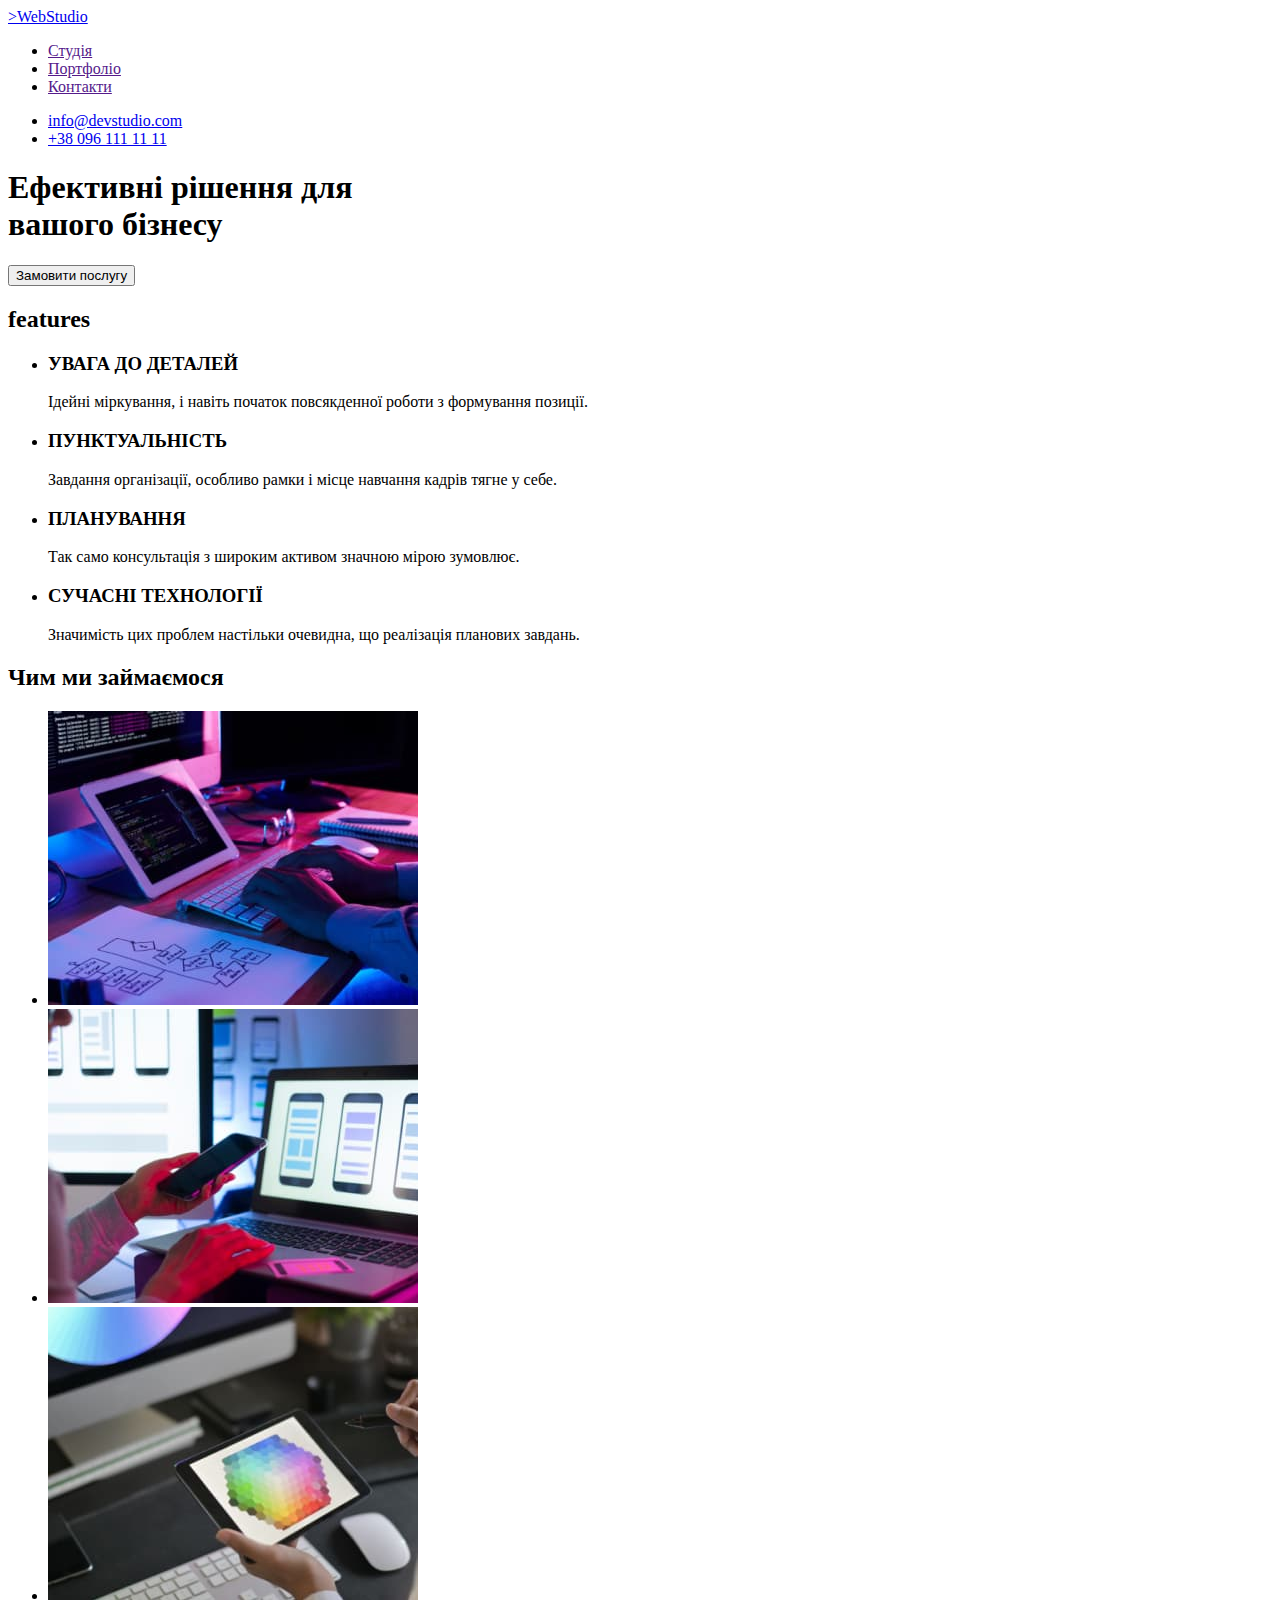
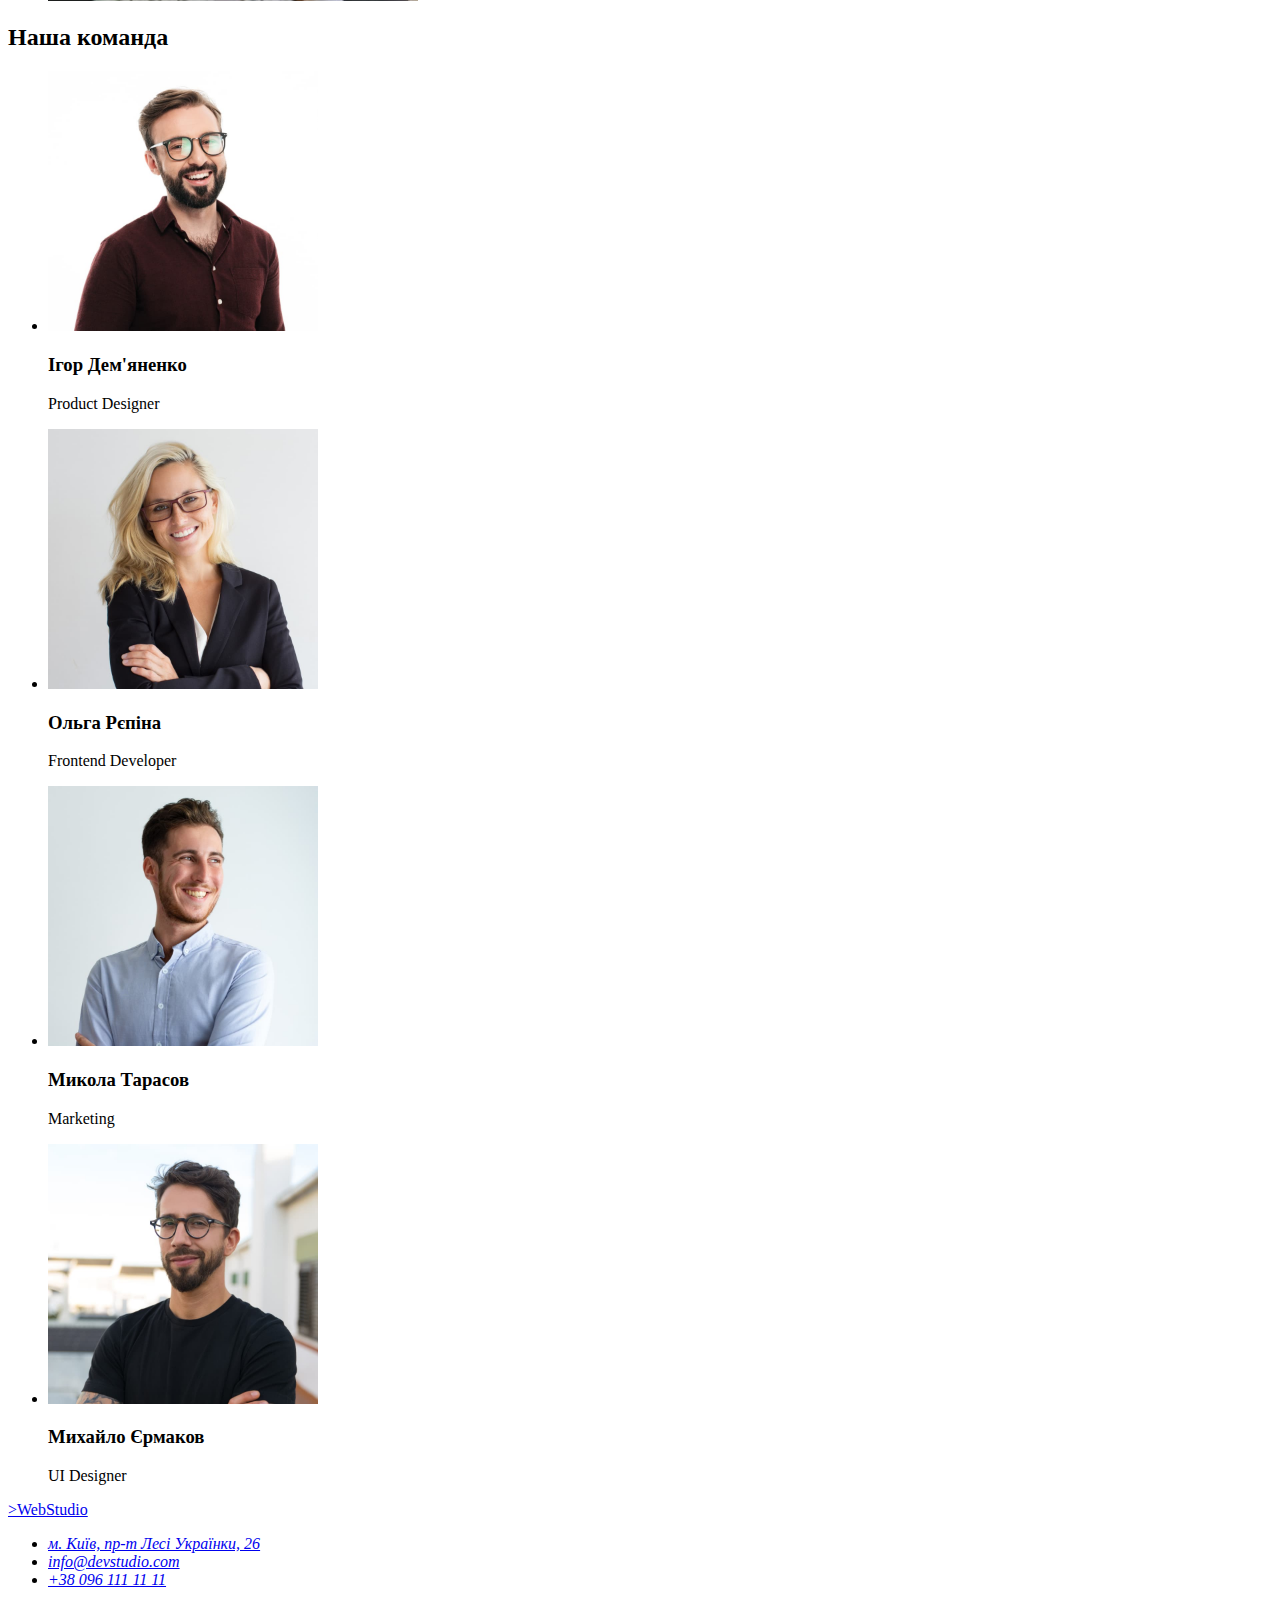
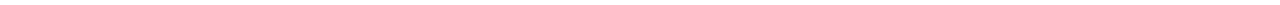
==== index.html @ 4a1e2f2d "Initial commit" ====
<!DOCTYPE html>
<html lang="uk">
	<head>
		<meta charset="UTF-8" />
		<meta http-equiv="X-UA-Compatible" content="IE=edge" />
		<meta name="viewport" content="width=device-width, initial-scale=1.0" />
		<title>WebStudio</title>
	</head>
	<body>
		<!--Шапка-->
		<header>
			<nav>
                <a href="./index.html"><span>>WebStudio</span></a>
				<ul>
					<li><a href="">Студія</a></li>
					<li><a href="">Портфоліо</a></li>
					<li><a href="">Контакти</a></li>
				</ul>
			</nav>
			<ul>
				<li><a href="mailto:info@devstudio.com">info@devstudio.com</a></li>
				<li><a href="tel:+380961111111">+38 096 111 11 11</a></li>
			</ul>
		</header>
		<!--Основний контент-->
		<main>
			<section>
				<h1>
					Ефективні рішення для
					<br />
					вашого бізнесу
				</h1>
				<button type="button">Замовити послугу</button>
			</section>
			<!--Особливасті-->
			<section>
				<h2>features</h2>
				<ul>
					<li>
						<h3>УВАГА ДО ДЕТАЛЕЙ</h3>
						<p>Ідейні міркування, i навіть початок повсякденної роботи з формування позиції.</p>
					</li>
					<li>
						<h3>ПУНКТУАЛЬНІСТЬ</h3>
						<p>Завдання організації, особливо рамки і місце навчання кадрів тягне у себе.</p>
					</li>
					<li>
						<h3>ПЛАНУВАННЯ</h3>
						<p>Так само консультація з широким активом значною мірою зумовлює.</p>
					</li>
					<li>
						<h3>СУЧАСНІ ТЕХНОЛОГІЇ</h3>
						<p>Значимість цих проблем настільки очевидна, що реалізація планових завдань.</p>
					</li>
				</ul>
			</section>
			<!--Робочий процес-->
			<section>
				<h2>Чим ми займаємося</h2>
				<ul>
					<li>
						<img src="./images/img.jpg" alt="людина працює на комп'ютері" width="370" />
					</li>
					<li>
						<img src="./images/img-1.jpg" alt="людина працює на ноутбуці, тримаючи у руці смартфон" width="370" />
					</li>
					<li>
						<img src="./images/img-2.jpg" alt="людина працює на планшеті" width="370" />
					</li>
				</ul>
			</section>
			<!--Наша команда-->
			<section>
				<h2>Наша команда</h2>
				<ul>
					<li>
						<img src="./images/team/img.jpg" alt="Чоловік у коричневій сородці" width="270" />
						<h3>Ігор Дем'яненко</h3>
						<p>Product Designer</p>
					</li>
					<li>
						<img src="./images/team/img-1.jpg" alt="Блондинка у чорному піджаку" width="270" />
						<h3>Ольга Рєпіна</h3>
						<p>Frontend Developer</p>
					</li>
					<li>
						<img src="./images/team/img-2.jpg" alt="Чоловік у світлій сорочці" width="270" />
						<h3>Микола Тарасов</h3>
						<p>Marketing</p>
					</li>
					<li>
						<img src="./images/team/img-3.jpg" alt="Чоловік у чорній футболці" width="270" />
						<h3>Михайло Єрмаков</h3>
						<p>UI Designer</p>
					</li>
				</ul>
			</section>
		</main>
		<!--Підвал-->
		<footer>
			<a href="./index.html"><span>>WebStudio</span></a>
			<address>
				<ul>
					<li><a href="https://goo.gl/maps/535pKmFVqk2q9P2UA">м. Київ, пр-т Лесі Українки, 26</a></li>
					<li><a href="mailto:info@devstudio.com">info@devstudio.com</a></li>
					<li><a href="tel:+380961111111">+38 096 111 11 11</a></li>
				</ul>
			</address>
		</footer>
	</body>
</html>
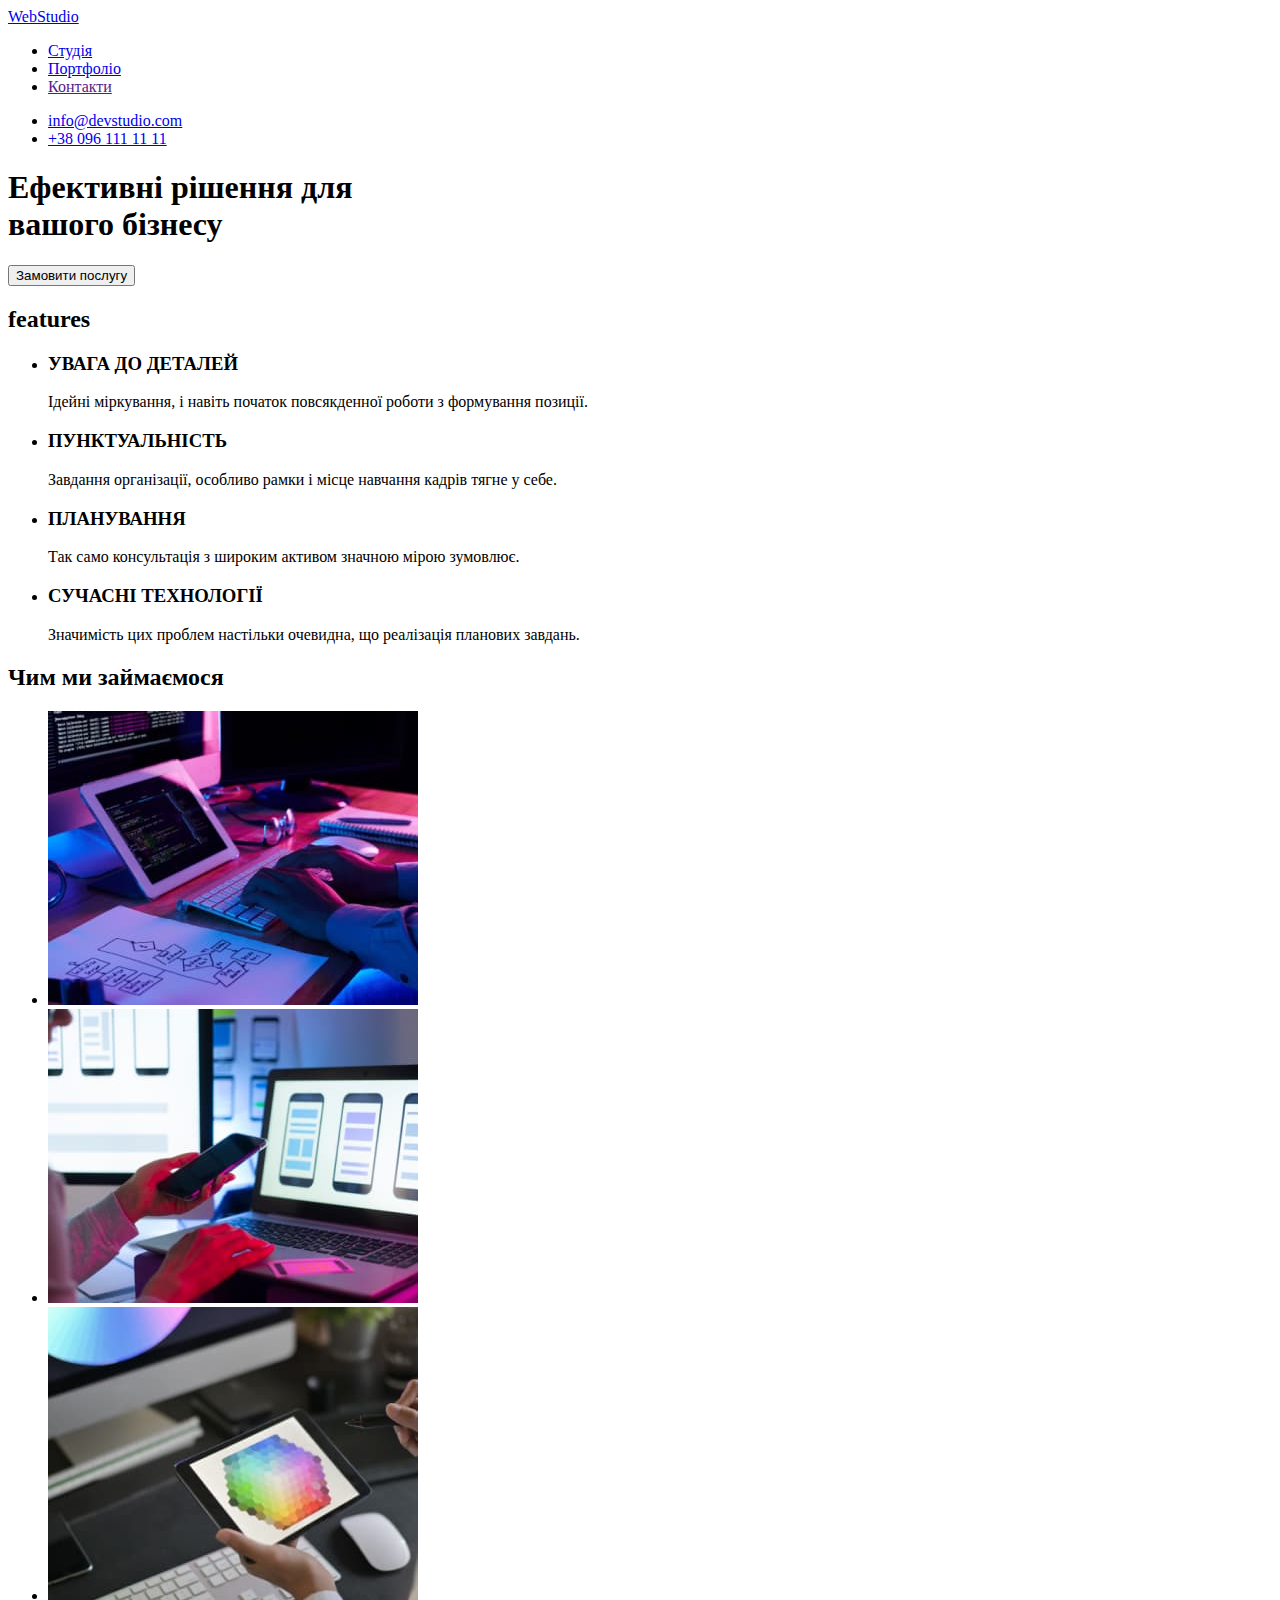
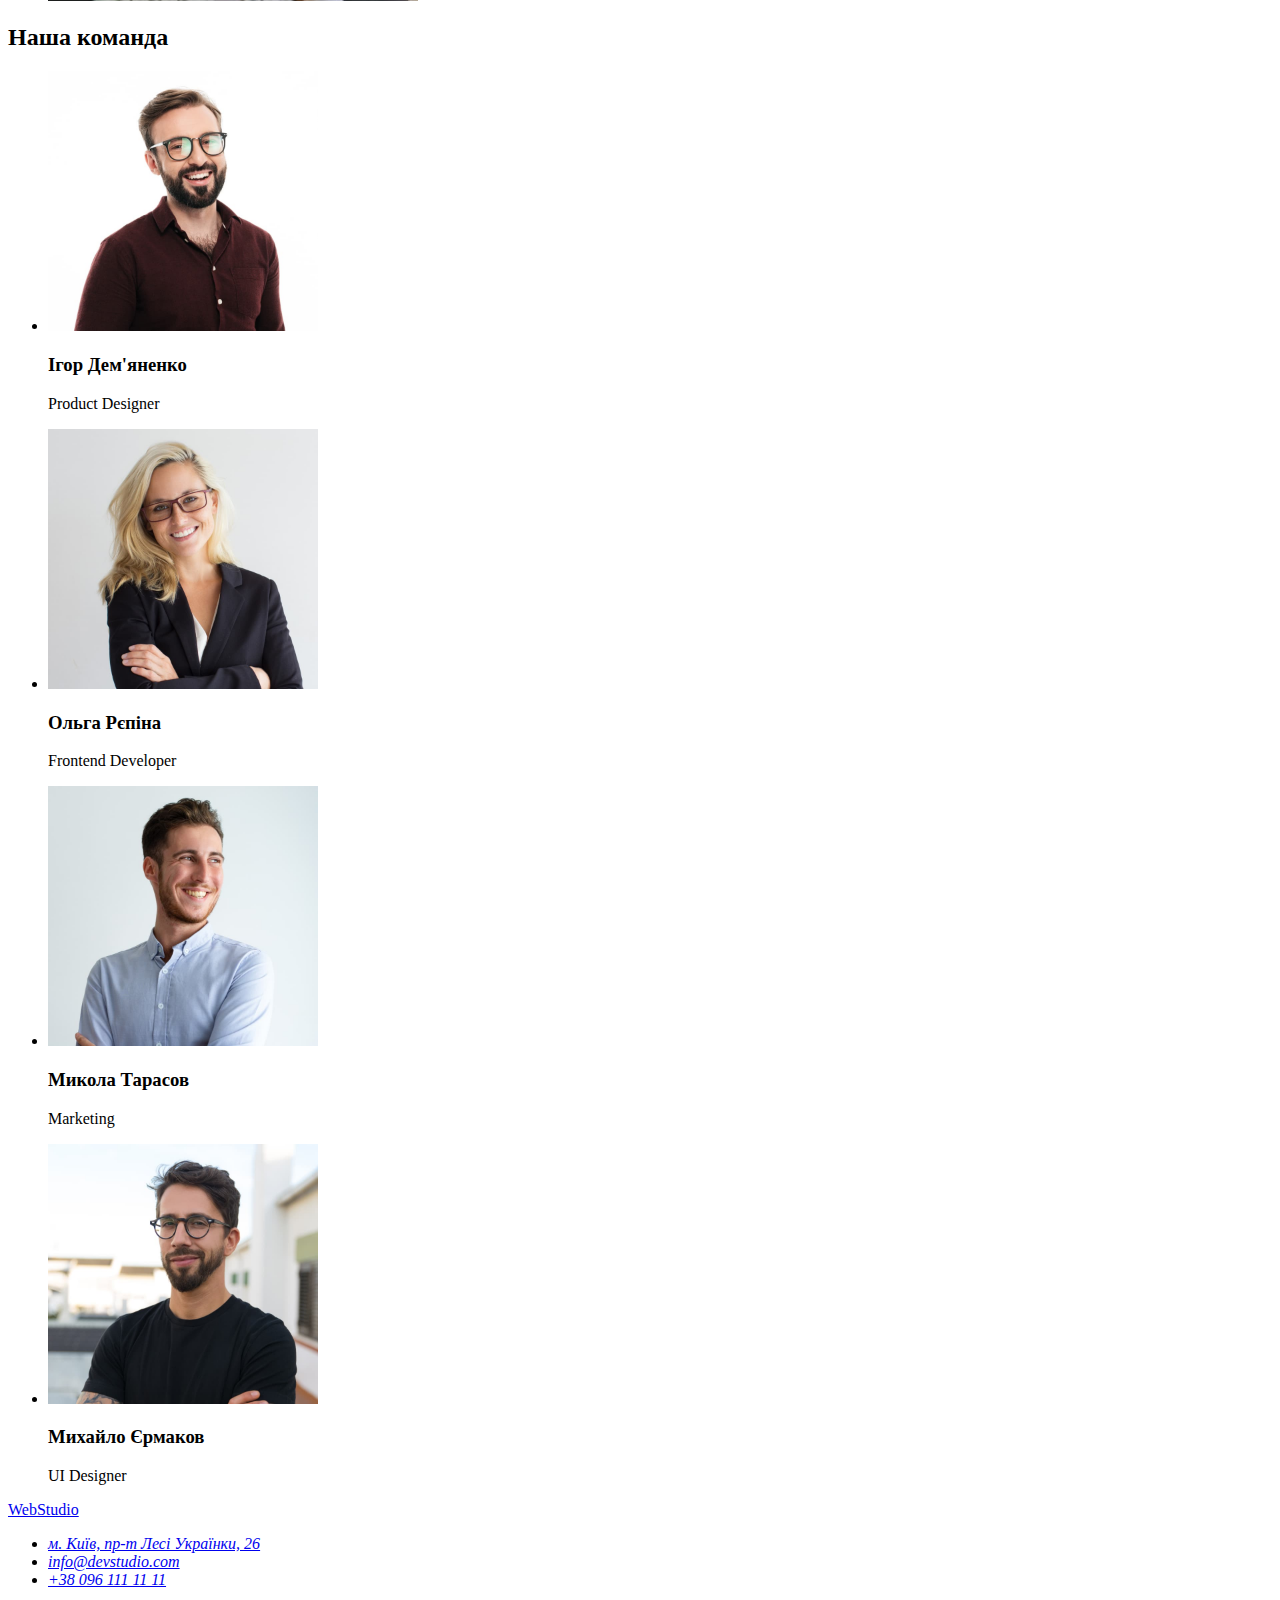
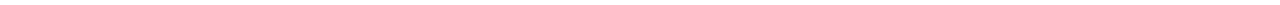
==== commit 33c80299: "дз" ====
--- a/index.html
+++ b/index.html
@@ -5,19 +5,26 @@
 		<meta http-equiv="X-UA-Compatible" content="IE=edge" />
 		<meta name="viewport" content="width=device-width, initial-scale=1.0" />
 		<title>WebStudio</title>
+		<link rel="stylesheet" href="styles/styles.css">
 	</head>
-	<body>
+	<body class="page">
 		<!--Шапка-->
-		<header>
-			<nav>
-                <a href="./index.html"><span>>WebStudio</span></a>
-				<ul>
-					<li><a href="">Студія</a></li>
-					<li><a href="">Портфоліо</a></li>
-					<li><a href="">Контакти</a></li>
+		<header class="header">
+			<nav class="main-nav">
+                <a class="logo" href="./index.html"><span>WebStudio</span></a>
+				<ul class="list">
+					<li class="list-item">
+						<a class="link" href="./index.html">Студія</a>
+					</li>
+					<li class="list-item">
+						<a class="link" href="./portfolio.html">Портфоліо</a>
+					</li>
+					<li class="list-item">
+						<a class="link" href="">Контакти</a>
+					</li>
 				</ul>
 			</nav>
-			<ul>
+			<ul class="">
 				<li><a href="mailto:info@devstudio.com">info@devstudio.com</a></li>
 				<li><a href="tel:+380961111111">+38 096 111 11 11</a></li>
 			</ul>
@@ -98,7 +105,7 @@
 		</main>
 		<!--Підвал-->
 		<footer>
-			<a href="./index.html"><span>>WebStudio</span></a>
+			<a href="./index.html"><span>WebStudio</span></a>
 			<address>
 				<ul>
 					<li><a href="https://goo.gl/maps/535pKmFVqk2q9P2UA">м. Київ, пр-т Лесі Українки, 26</a></li>
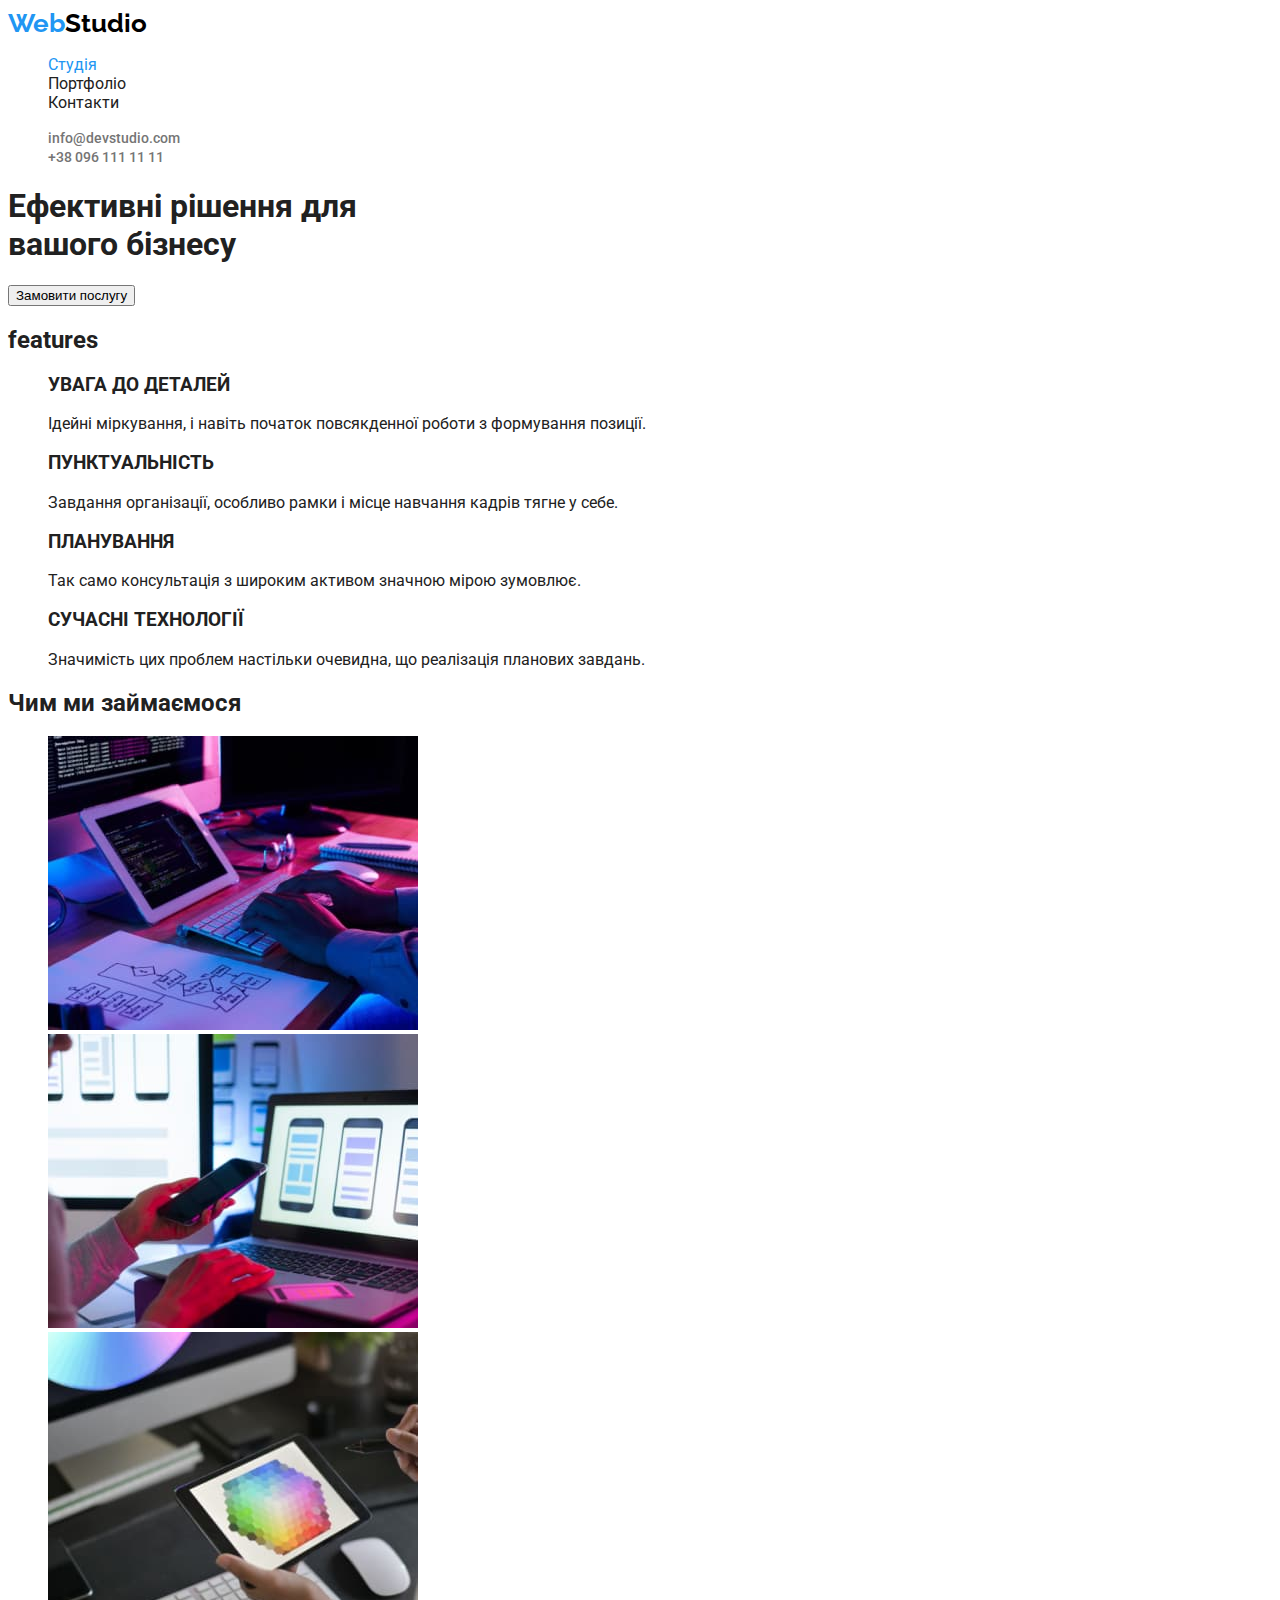
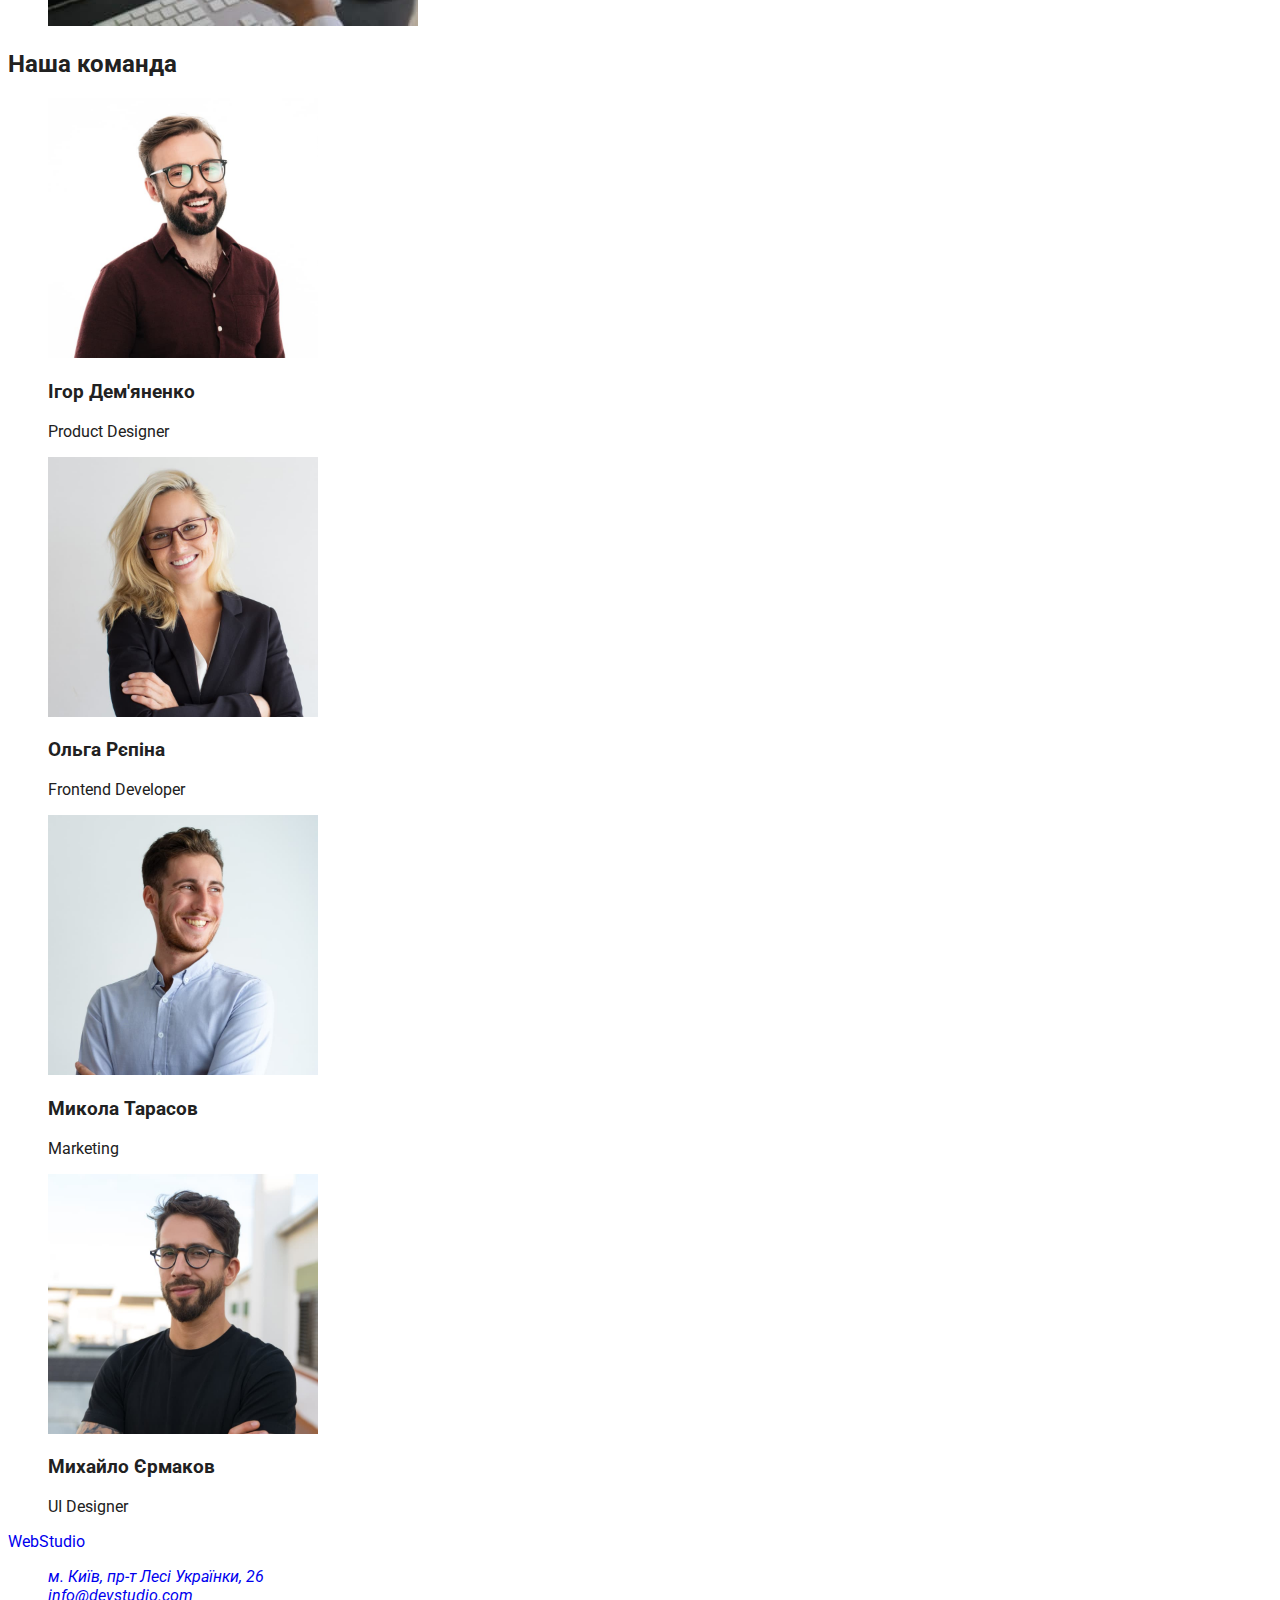
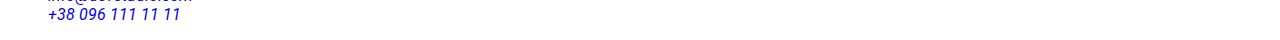
==== commit 43be16cc: "виправлення дз2" ====
--- a/index.html
+++ b/index.html
@@ -5,28 +5,36 @@
 		<meta http-equiv="X-UA-Compatible" content="IE=edge" />
 		<meta name="viewport" content="width=device-width, initial-scale=1.0" />
 		<title>WebStudio</title>
+		<link rel="preconnect" href="https://fonts.googleapis.com">
+		<link rel="preconnect" href="https://fonts.gstatic.com" crossorigin>
+		<link href="https://fonts.googleapis.com/css2?family=Raleway:wght@700&family=Roboto:wght@400;500;700;900&display=swap"
+			  rel="stylesheet">
 		<link rel="stylesheet" href="styles/styles.css">
 	</head>
 	<body class="page">
 		<!--Шапка-->
 		<header class="header">
 			<nav class="main-nav">
-                <a class="logo" href="./index.html"><span>WebStudio</span></a>
+                <a class="nav-links links" href="./index.html">Web<span class="nav-logo">Studio</span></a>
 				<ul class="list">
 					<li class="list-item">
-						<a class="link" href="./index.html">Студія</a>
+						<a class="item-link links" href="./index.html"><span class="span">Студія</span></a>
 					</li>
 					<li class="list-item">
-						<a class="link" href="./portfolio.html">Портфоліо</a>
+						<a class="item-link links" href="./portfolio.html">Портфоліо</a>
 					</li>
 					<li class="list-item">
-						<a class="link" href="">Контакти</a>
+						<a class="item-link links" href="">Контакти</a>
 					</li>
 				</ul>
 			</nav>
-			<ul class="">
-				<li><a href="mailto:info@devstudio.com">info@devstudio.com</a></li>
-				<li><a href="tel:+380961111111">+38 096 111 11 11</a></li>
+			<ul class="list">
+				<li class="list-item">
+					<a class="contacts links" href="mailto:info@devstudio.com">info@devstudio.com</a>
+				</li>
+				<li class="list-item">
+					<a class="contacts links" href="tel:+380961111111">+38 096 111 11 11</a>
+				</li>
 			</ul>
 		</header>
 		<!--Основний контент-->
@@ -42,7 +50,7 @@
 			<!--Особливасті-->
 			<section>
 				<h2>features</h2>
-				<ul>
+				<ul class="list">
 					<li>
 						<h3>УВАГА ДО ДЕТАЛЕЙ</h3>
 						<p>Ідейні міркування, i навіть початок повсякденної роботи з формування позиції.</p>
@@ -64,7 +72,7 @@
 			<!--Робочий процес-->
 			<section>
 				<h2>Чим ми займаємося</h2>
-				<ul>
+				<ul class="list">
 					<li>
 						<img src="./images/img.jpg" alt="людина працює на комп'ютері" width="370" />
 					</li>
@@ -79,7 +87,7 @@
 			<!--Наша команда-->
 			<section>
 				<h2>Наша команда</h2>
-				<ul>
+				<ul class="list">
 					<li>
 						<img src="./images/team/img.jpg" alt="Чоловік у коричневій сородці" width="270" />
 						<h3>Ігор Дем'яненко</h3>
@@ -105,14 +113,14 @@
 		</main>
 		<!--Підвал-->
 		<footer>
-			<a href="./index.html"><span>WebStudio</span></a>
+			<a class="links" href="./index.html"><span>WebStudio</span></a>
 			<address>
-				<ul>
-					<li><a href="https://goo.gl/maps/535pKmFVqk2q9P2UA">м. Київ, пр-т Лесі Українки, 26</a></li>
-					<li><a href="mailto:info@devstudio.com">info@devstudio.com</a></li>
-					<li><a href="tel:+380961111111">+38 096 111 11 11</a></li>
+				<ul class="list">
+					<li><a class="links" href="https://goo.gl/maps/535pKmFVqk2q9P2UA">м. Київ, пр-т Лесі Українки, 26</a></li>
+					<li><a class="links" href="mailto:info@devstudio.com">info@devstudio.com</a></li>
+					<li><a class="links" href="tel:+380961111111">+38 096 111 11 11</a></li>
 				</ul>
 			</address>
 		</footer>
 	</body>
-</html>
+</html>--- a/styles/styles.css
+++ b/styles/styles.css
@@ -0,0 +1,72 @@
+/* font-family: 'Raleway',
+sans-serif;
+font-family: 'Roboto',
+sans-serif; */
+
+
+/* Колір основного текста #212121 */
+/* Вторинний корір текста #757575 */
+/* Колір текста #FFFFFF */
+/* Колір логотипа синій #2196F3 */
+
+/* Основний колір фона #FFFFFF */
+/* Колір фона 2 темно-сірий 2F303A */
+/* Колір фона 3 сірий #F5F4FA*/
+
+:root {
+    --primary-text-color:#212121;
+    --logo-text-color:#2196F3;
+
+
+    --primary-backg-color: #FFFFFF;
+}
+
+body {
+font-family: 'Roboto',
+sans-serif;
+color: var(--primary-text-color);
+background-color: var(--primary-backg-color);
+}
+.list {
+ list-style: none;
+}
+.links {
+ text-decoration: none;
+}
+/* Шапка */
+.nav-links {
+ color: var(--logo-text-color);
+}
+.nav-logo {
+ color: #000000;
+}
+.nav-links,
+.nav-logo {
+    font-family: 'Raleway';
+    font-style: normal;
+    font-weight: 700;
+    font-size: 26px;
+    line-height: 1.19;
+}
+.span {
+    color: var(--logo-text-color);
+}
+
+.item-link {
+    color: var(--primary-text-color);
+}
+.item-link:hover,
+.item-link:focus {
+    color: var(--logo-text-color);
+}
+.contacts {
+ color: #757575;
+    font-style: normal;
+    font-weight: 500;
+    font-size: 14px;
+    line-height: 1.14;
+}
+.contacts:hover,
+.contacts:focus {
+    color: var(--logo-text-color);
+}
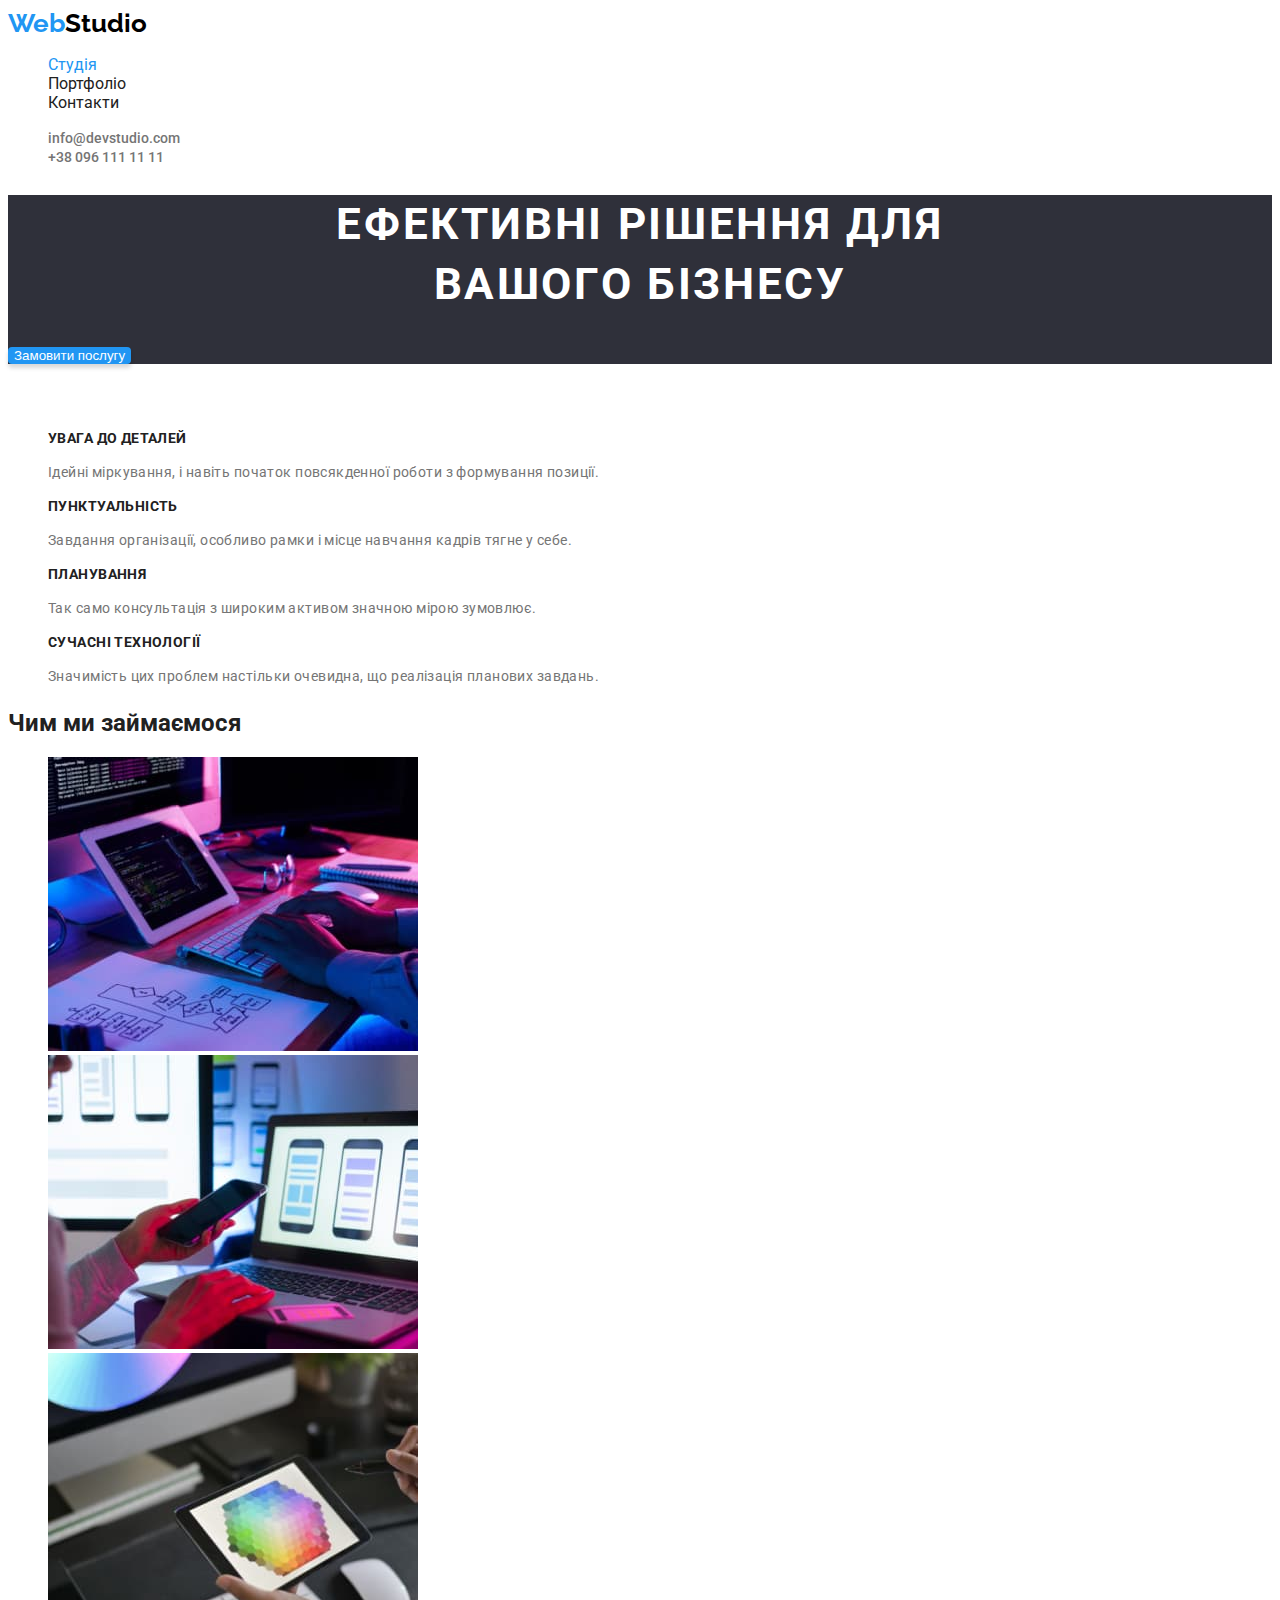
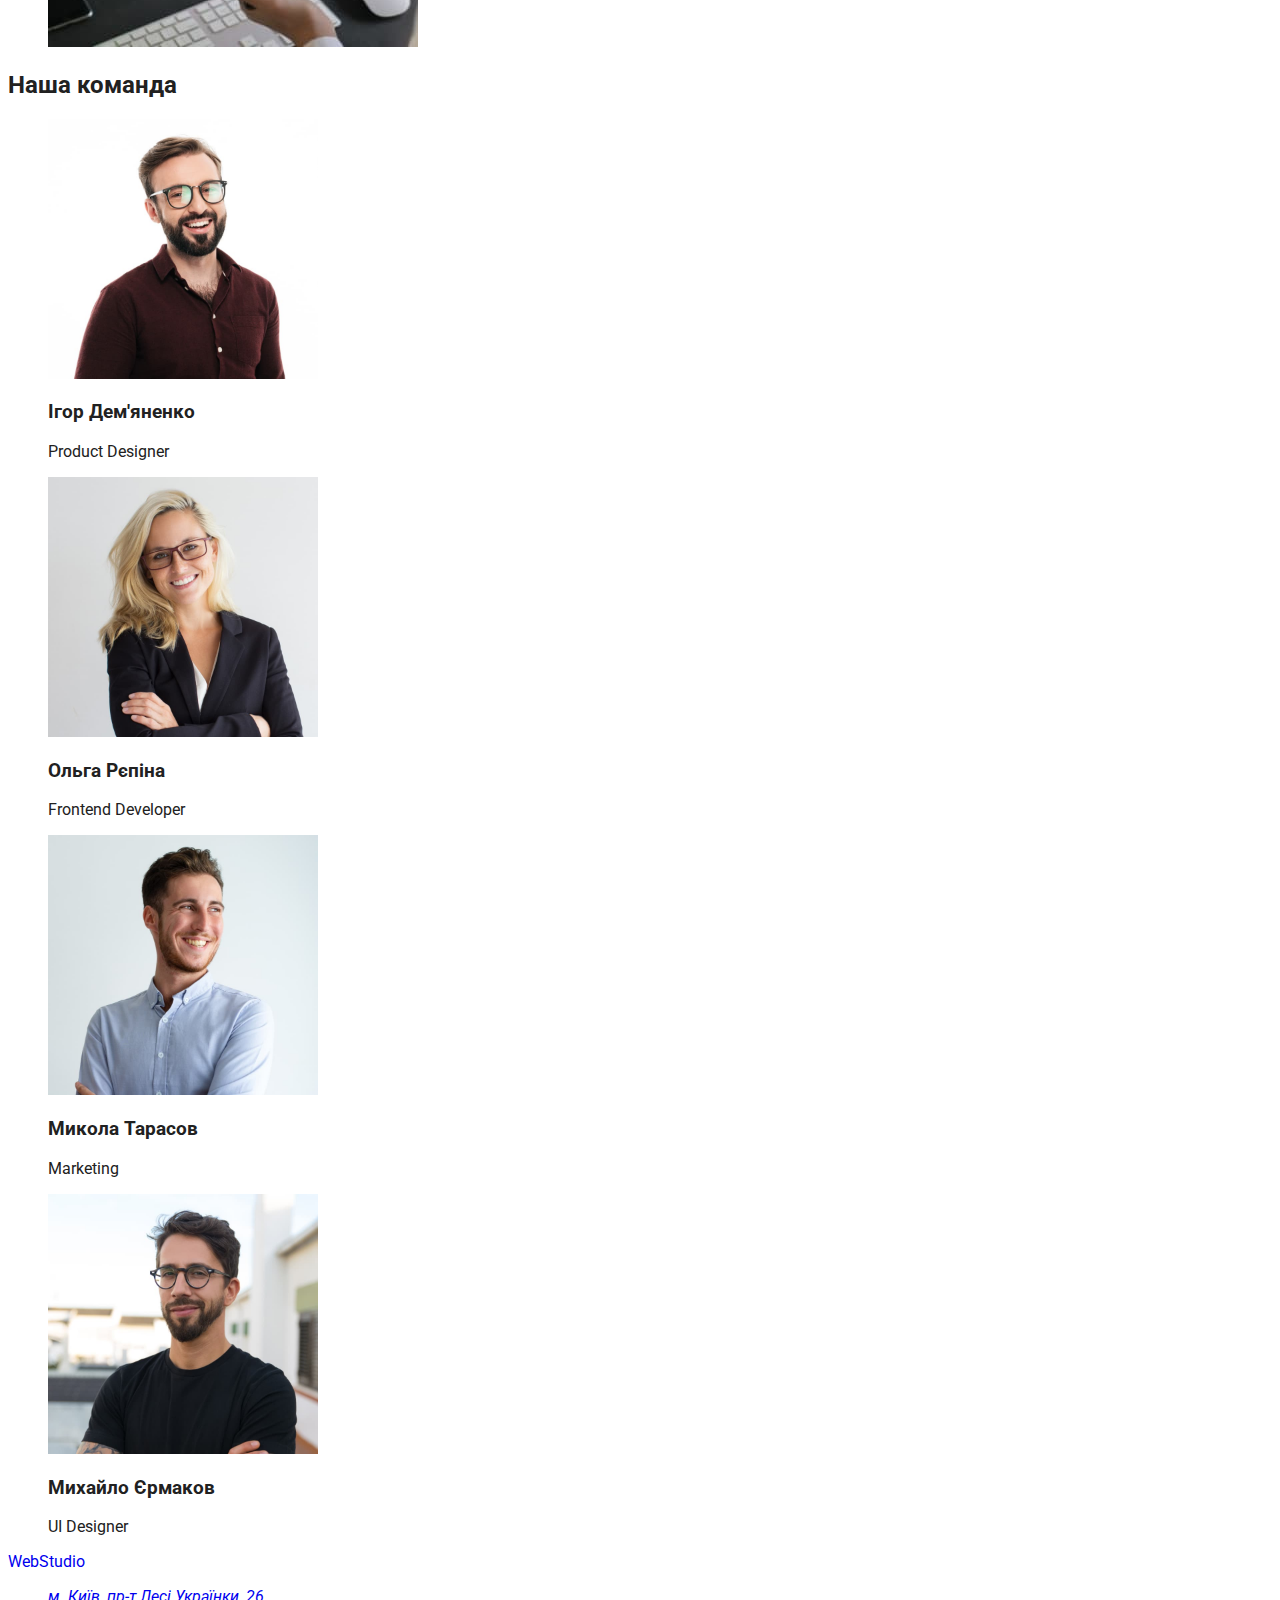
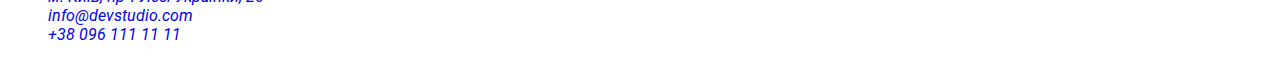
==== commit f643836e: "виправлення hw-2" ====
--- a/index.html
+++ b/index.html
@@ -11,7 +11,7 @@
 			  rel="stylesheet">
 		<link rel="stylesheet" href="styles/styles.css">
 	</head>
-	<body class="page">
+	<body>
 		<!--Шапка-->
 		<header class="header">
 			<nav class="main-nav">
@@ -39,33 +39,33 @@
 		</header>
 		<!--Основний контент-->
 		<main>
-			<section>
-				<h1>
+			<section class="sections">
+				<h1 class="title">
 					Ефективні рішення для
 					<br />
 					вашого бізнесу
 				</h1>
-				<button type="button">Замовити послугу</button>
+				<button class="button" type="button">Замовити послугу</button>
 			</section>
 			<!--Особливасті-->
-			<section>
-				<h2>features</h2>
+			<section class="section-features">
+				<h2 class="features">features</h2>
 				<ul class="list">
 					<li>
-						<h3>УВАГА ДО ДЕТАЛЕЙ</h3>
-						<p>Ідейні міркування, i навіть початок повсякденної роботи з формування позиції.</p>
+						<h3 class="title-features">УВАГА ДО ДЕТАЛЕЙ</h3>
+						<p class="subtitle-features">Ідейні міркування, i навіть початок повсякденної роботи з формування позиції.</p>
 					</li>
 					<li>
-						<h3>ПУНКТУАЛЬНІСТЬ</h3>
-						<p>Завдання організації, особливо рамки і місце навчання кадрів тягне у себе.</p>
+						<h3 class="title-features">ПУНКТУАЛЬНІСТЬ</h3>
+						<p class="subtitle-features">Завдання організації, особливо рамки і місце навчання кадрів тягне у себе.</p>
 					</li>
 					<li>
-						<h3>ПЛАНУВАННЯ</h3>
-						<p>Так само консультація з широким активом значною мірою зумовлює.</p>
+						<h3 class="title-features">ПЛАНУВАННЯ</h3>
+						<p class="subtitle-features">Так само консультація з широким активом значною мірою зумовлює.</p>
 					</li>
 					<li>
-						<h3>СУЧАСНІ ТЕХНОЛОГІЇ</h3>
-						<p>Значимість цих проблем настільки очевидна, що реалізація планових завдань.</p>
+						<h3 class="title-features">СУЧАСНІ ТЕХНОЛОГІЇ</h3>
+						<p class="subtitle-features">Значимість цих проблем настільки очевидна, що реалізація планових завдань.</p>
 					</li>
 				</ul>
 			</section>
--- a/styles/styles.css
+++ b/styles/styles.css
@@ -1,24 +1,21 @@
-/* font-family: 'Raleway',
-sans-serif;
-font-family: 'Roboto',
-sans-serif; */
-
-
 /* Колір основного текста #212121 */
 /* Вторинний корір текста #757575 */
 /* Колір текста #FFFFFF */
-/* Колір логотипа синій #2196F3 */
+/* Колір логотипа синій с2196F3 */
 
 /* Основний колір фона #FFFFFF */
 /* Колір фона 2 темно-сірий 2F303A */
 /* Колір фона 3 сірий #F5F4FA*/
 
 :root {
+      /* Color */
     --primary-text-color:#212121;
+    --secondary-text-color:#757575;
     --logo-text-color:#2196F3;
-
-
-    --primary-backg-color: #FFFFFF;
+   
+     /* Background-color */
+    --primary-backg-color:#FFFFFF;
+    --secondary-back-color:#2F303A;
 }
 
 body {
@@ -70,3 +67,47 @@
 .contacts:focus {
     color: var(--logo-text-color);
 }
+/* Основний контент index.html */
+
+.sections {
+    background-color: var(--secondary-back-color);
+}
+
+.title {
+    color: #FFFFFF;
+    font-size: 44px;
+    line-height: 1.36;
+    text-align: center;
+    letter-spacing: 0.06em;
+    text-transform: uppercase;
+}
+.button {
+color: #FFFFFF;
+background-color: #2196F3;
+box-shadow: 0px 4px 4px rgba(0, 0, 0, 0.15);
+border-radius: 4px;
+cursor: pointer;
+border: none;
+}
+/* Особливасті */
+.features {
+ opacity: 0;
+}
+.title-features {
+ color: var(--primary-text-color); 
+    font-style: normal;
+    font-weight: 700;
+    font-size: 14px;
+    line-height: 1.14;
+    letter-spacing: 0.03em;
+    text-transform: uppercase;
+    }
+.subtitle-features {
+color: var(--secondary-text-color);
+    font-style: normal;
+    font-weight: 400;
+    font-size: 14px;
+    line-height: 1.71;
+    letter-spacing: 0.03em;
+}
+
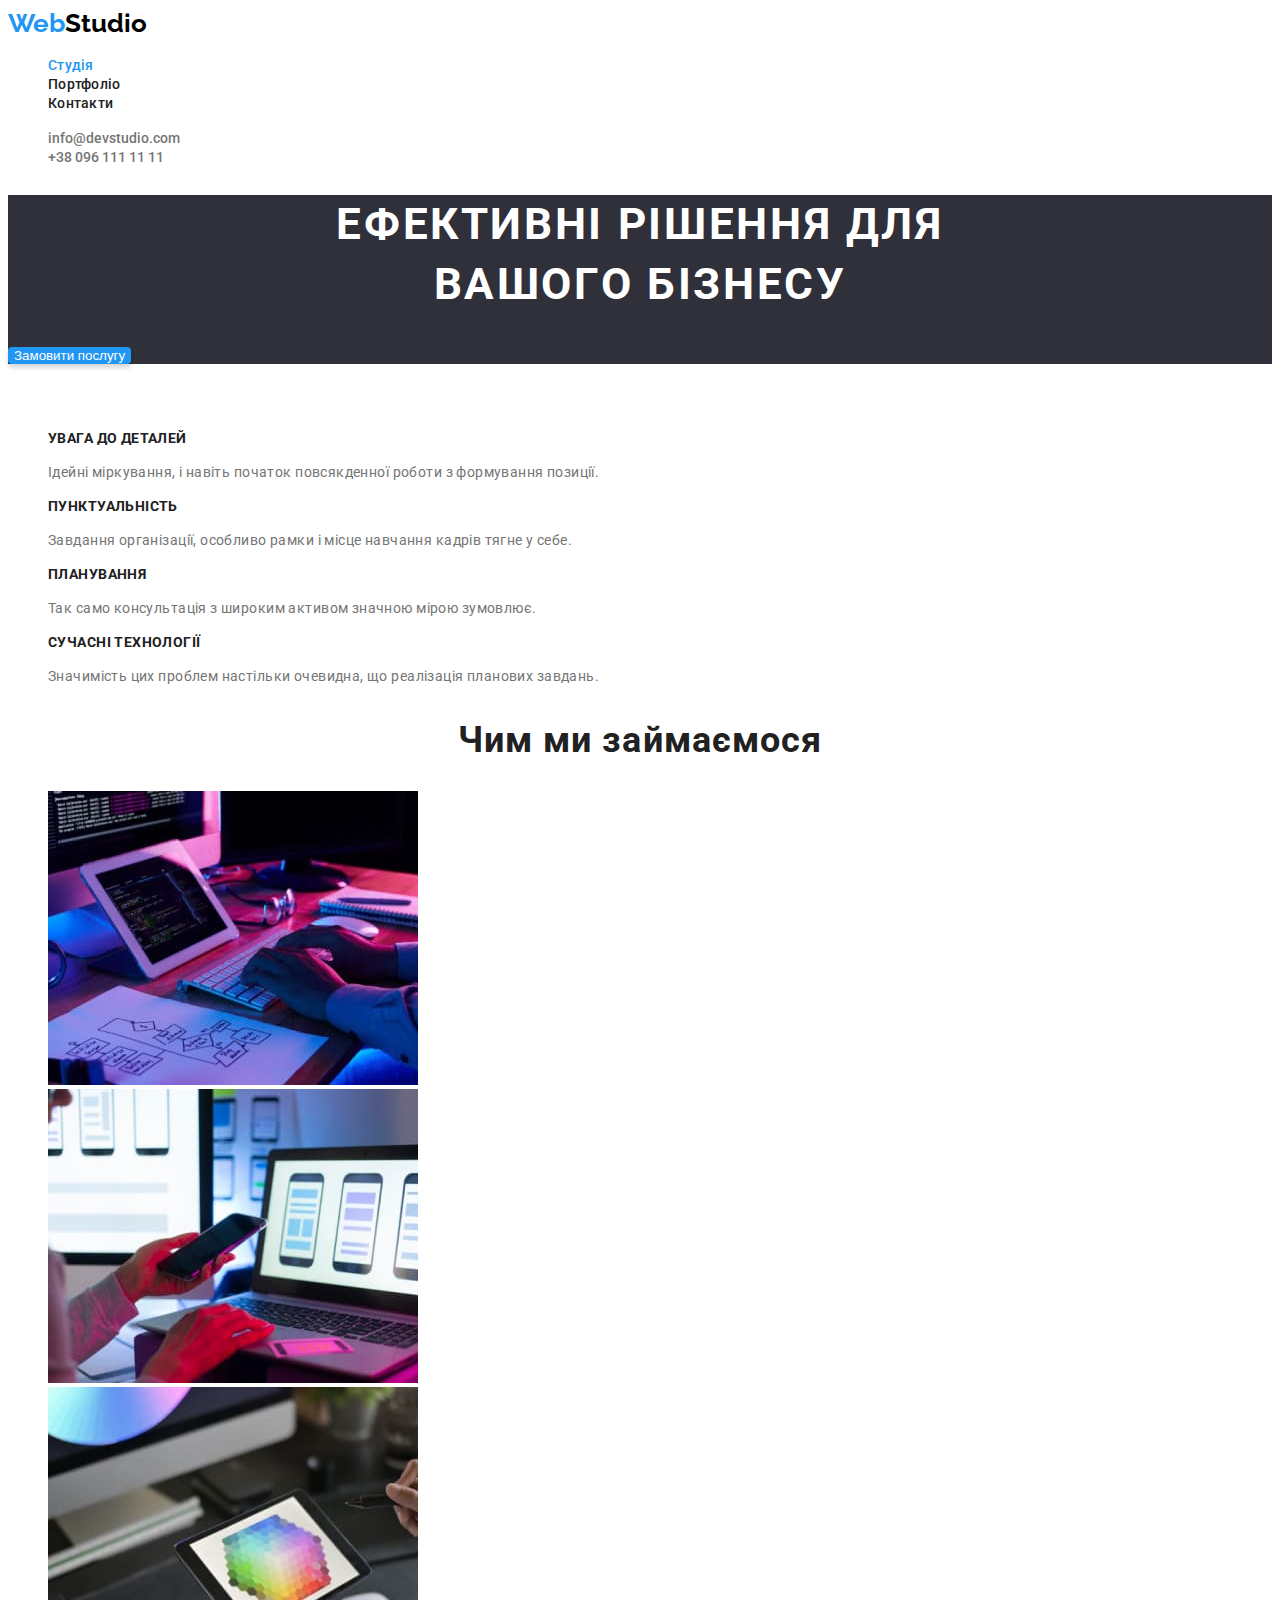
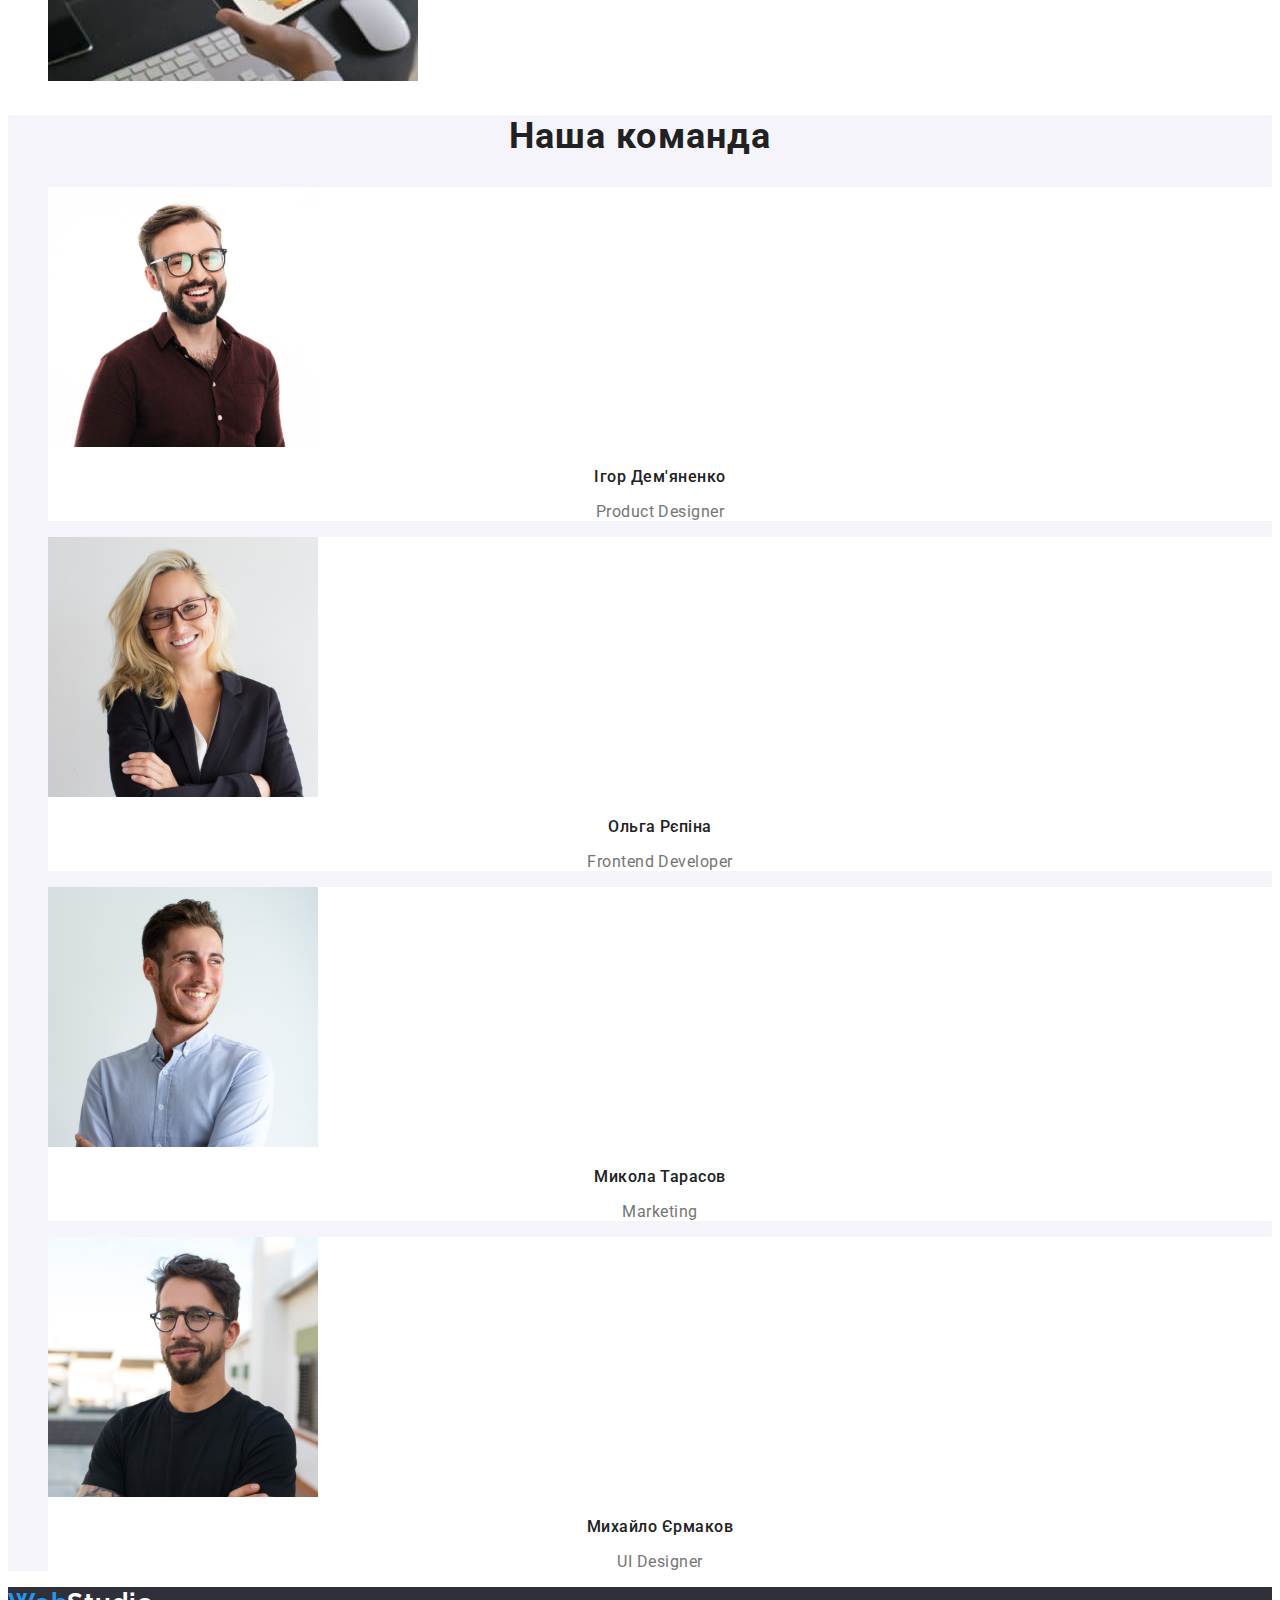
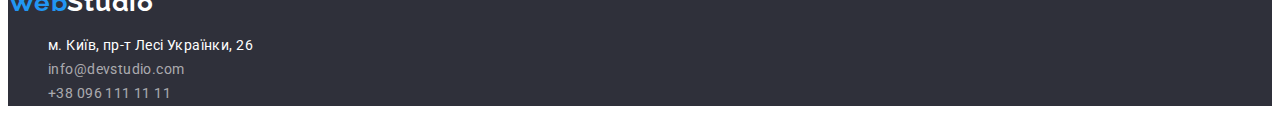
==== commit 115e0f68: "дз на перевірку" ====
--- a/index.html
+++ b/index.html
@@ -15,10 +15,10 @@
 		<!--Шапка-->
 		<header class="header">
 			<nav class="main-nav">
-                <a class="nav-links links" href="./index.html">Web<span class="nav-logo">Studio</span></a>
+                <a class="nav-link links" href="./index.html">Web<span class="nav-logo">Studio</span></a>
 				<ul class="list">
 					<li class="list-item">
-						<a class="item-link links" href="./index.html"><span class="span">Студія</span></a>
+						<a class="item-link links" href="./index.html"><span class="link-blue">Студія</span></a>
 					</li>
 					<li class="list-item">
 						<a class="item-link links" href="./portfolio.html">Портфоліо</a>
@@ -29,10 +29,10 @@
 				</ul>
 			</nav>
 			<ul class="list">
-				<li class="list-item">
+				<li class="item-contacts">
 					<a class="contacts links" href="mailto:info@devstudio.com">info@devstudio.com</a>
 				</li>
-				<li class="list-item">
+				<li class="item-contacts">
 					<a class="contacts links" href="tel:+380961111111">+38 096 111 11 11</a>
 				</li>
 			</ul>
@@ -49,76 +49,76 @@
 			</section>
 			<!--Особливасті-->
 			<section class="section-features">
-				<h2 class="features">features</h2>
+				<h2 class="hidden-title">features</h2>
 				<ul class="list">
-					<li>
+					<li class="item-features">
 						<h3 class="title-features">УВАГА ДО ДЕТАЛЕЙ</h3>
 						<p class="subtitle-features">Ідейні міркування, i навіть початок повсякденної роботи з формування позиції.</p>
 					</li>
-					<li>
+					<li class="item-features">
 						<h3 class="title-features">ПУНКТУАЛЬНІСТЬ</h3>
 						<p class="subtitle-features">Завдання організації, особливо рамки і місце навчання кадрів тягне у себе.</p>
 					</li>
-					<li>
+					<li class="item-features">
 						<h3 class="title-features">ПЛАНУВАННЯ</h3>
 						<p class="subtitle-features">Так само консультація з широким активом значною мірою зумовлює.</p>
 					</li>
-					<li>
+					<li class="item-features">
 						<h3 class="title-features">СУЧАСНІ ТЕХНОЛОГІЇ</h3>
 						<p class="subtitle-features">Значимість цих проблем настільки очевидна, що реалізація планових завдань.</p>
 					</li>
 				</ul>
 			</section>
 			<!--Робочий процес-->
-			<section>
-				<h2>Чим ми займаємося</h2>
+			<section class="section-work-process">
+				<h2 class="subject">Чим ми займаємося</h2>
 				<ul class="list">
-					<li>
-						<img src="./images/img.jpg" alt="людина працює на комп'ютері" width="370" />
+					<li class="item-work-process">
+						<img class="picture-work-process" src="./images/img.jpg" alt="людина працює на комп'ютері" width="370" />
 					</li>
-					<li>
-						<img src="./images/img-1.jpg" alt="людина працює на ноутбуці, тримаючи у руці смартфон" width="370" />
+					<li class="item-work-process">
+						<img class="picture-work-process" src="./images/img-1.jpg" alt="людина працює на ноутбуці, тримаючи у руці смартфон" width="370" />
 					</li>
-					<li>
-						<img src="./images/img-2.jpg" alt="людина працює на планшеті" width="370" />
+					<li class="item-work-process">
+						<img class="picture-work-process" src="./images/img-2.jpg" alt="людина працює на планшеті" width="370" />
 					</li>
 				</ul>
 			</section>
 			<!--Наша команда-->
-			<section>
-				<h2>Наша команда</h2>
+			<section class="section-team">
+				<h2 class="subject-team">Наша команда</h2>
 				<ul class="list">
-					<li>
-						<img src="./images/team/img.jpg" alt="Чоловік у коричневій сородці" width="270" />
-						<h3>Ігор Дем'яненко</h3>
-						<p>Product Designer</p>
+					<li class="item-team">
+						<img class="picture-team" src="./images/team/img.jpg" alt="Чоловік у коричневій сородці" width="270" />
+						<h3 class="title-team">Ігор Дем'яненко</h3>
+						<p class="subtitle-team">Product Designer</p>
 					</li>
-					<li>
-						<img src="./images/team/img-1.jpg" alt="Блондинка у чорному піджаку" width="270" />
-						<h3>Ольга Рєпіна</h3>
-						<p>Frontend Developer</p>
+					<li class="item-team">
+						<img class="picture-team" src="./images/team/img-1.jpg" alt="Блондинка у чорному піджаку" width="270" />
+						<h3 class="title-team">Ольга Рєпіна</h3>
+						<p class="subtitle-team">Frontend Developer</p>
 					</li>
-					<li>
-						<img src="./images/team/img-2.jpg" alt="Чоловік у світлій сорочці" width="270" />
-						<h3>Микола Тарасов</h3>
-						<p>Marketing</p>
+					<li class="item-team">
+						<img class="picture-team" src="./images/team/img-2.jpg" alt="Чоловік у світлій сорочці" width="270" />
+						<h3 class="title-team">Микола Тарасов</h3>
+						<p class="subtitle-team">Marketing</p>
 					</li>
-					<li>
-						<img src="./images/team/img-3.jpg" alt="Чоловік у чорній футболці" width="270" />
-						<h3>Михайло Єрмаков</h3>
-						<p>UI Designer</p>
+					<li class="item-team">
+						<img class="picture-team" src="./images/team/img-3.jpg" alt="Чоловік у чорній футболці" width="270" />
+						<h3 class="title-team">Михайло Єрмаков</h3>
+						<p class="subtitle-team">UI Designer</p>
 					</li>
 				</ul>
 			</section>
 		</main>
 		<!--Підвал-->
-		<footer>
-			<a class="links" href="./index.html"><span>WebStudio</span></a>
+		<footer class="footer">
+			<a class="footer-link links" href="./index.html">Web<span class="logo-footer">Studio</span></a>
 			<address>
-				<ul class="list">
-					<li><a class="links" href="https://goo.gl/maps/535pKmFVqk2q9P2UA">м. Київ, пр-т Лесі Українки, 26</a></li>
-					<li><a class="links" href="mailto:info@devstudio.com">info@devstudio.com</a></li>
-					<li><a class="links" href="tel:+380961111111">+38 096 111 11 11</a></li>
+				<ul class="items-footer list">
+					<li class="footer-item"><a class="link-footer address links" href="https://goo.gl/maps/535pKmFVqk2q9P2UA">м. Київ, пр-т Лесі Українки, 26</a></li>
+					<li class="footer-item"><a class="link-footer links" href="mailto:info@devstudio.com">info@devstudio.com</a></li>
+					<li class="footer-item"><a class="link-footer links" href="tel:+380961111111">+38 096 111 11 11</a></li>
 				</ul>
 			</address>
 		</footer>
--- a/styles/styles.css
+++ b/styles/styles.css
@@ -1,63 +1,61 @@
-/* Колір основного текста #212121 */
-/* Вторинний корір текста #757575 */
-/* Колір текста #FFFFFF */
-/* Колір логотипа синій с2196F3 */
-
-/* Основний колір фона #FFFFFF */
-/* Колір фона 2 темно-сірий 2F303A */
-/* Колір фона 3 сірий #F5F4FA*/
 
 :root {
       /* Color */
     --primary-text-color:#212121;
     --secondary-text-color:#757575;
-    --logo-text-color:#2196F3;
+    --blue-text-color:#2196F3;
+    --white-text-color:#FFFFFF;
    
      /* Background-color */
-    --primary-backg-color:#FFFFFF;
-    --secondary-back-color:#2F303A;
+    --primary-backg-color: #FFFFFF;
+    --secondary-back-color: #2F303A;
 }
 
 body {
 font-family: 'Roboto',
 sans-serif;
-color: var(--primary-text-color);
-background-color: var(--primary-backg-color);
+     color: var(--primary-text-color);
 }
 .list {
- list-style: none;
+     list-style: none;
 }
 .links {
- text-decoration: none;
-}
+     text-decoration: none;
+}
+.hidden-title {
+    opacity: 0;
+}
+
 /* Шапка */
-.nav-links {
- color: var(--logo-text-color);
+.nav-link {
+     color: var(--blue-text-color);
+     font-family: 'Raleway';
+     font-style: normal;
+     font-weight: 700;
+     font-size: 26px;
+     line-height: 1.19;
 }
 .nav-logo {
- color: #000000;
-}
-.nav-links,
-.nav-logo {
-    font-family: 'Raleway';
-    font-style: normal;
-    font-weight: 700;
-    font-size: 26px;
-    line-height: 1.19;
-}
-.span {
-    color: var(--logo-text-color);
+     color: #000000;
+}
+.link-blue {
+    color: var(--blue-text-color);
 }
 
 .item-link {
     color: var(--primary-text-color);
+    font-style: normal;
+    font-weight: 500;
+    font-size: 14px;
+    line-height: 1.14;
+    letter-spacing: 0.02em;
 }
 .item-link:hover,
 .item-link:focus {
-    color: var(--logo-text-color);
+    color: var(--blue-text-color);
 }
 .contacts {
- color: #757575;
+    color: #757575;
     font-style: normal;
     font-weight: 500;
     font-size: 14px;
@@ -65,7 +63,7 @@
 }
 .contacts:hover,
 .contacts:focus {
-    color: var(--logo-text-color);
+    color: var(--blue-text-color);
 }
 /* Основний контент index.html */
 
@@ -74,7 +72,7 @@
 }
 
 .title {
-    color: #FFFFFF;
+    color: var(--white-text-color);
     font-size: 44px;
     line-height: 1.36;
     text-align: center;
@@ -82,19 +80,16 @@
     text-transform: uppercase;
 }
 .button {
-color: #FFFFFF;
-background-color: #2196F3;
-box-shadow: 0px 4px 4px rgba(0, 0, 0, 0.15);
-border-radius: 4px;
-cursor: pointer;
-border: none;
+    color: var(--white-text-color);
+    background-color: #2196F3;
+    box-shadow: 0px 4px 4px rgba(0, 0, 0, 0.15);
+    border-radius: 4px;
+    cursor: pointer;
+    border: none;
 }
 /* Особливасті */
-.features {
- opacity: 0;
-}
+
 .title-features {
- color: var(--primary-text-color); 
     font-style: normal;
     font-weight: 700;
     font-size: 14px;
@@ -103,11 +98,124 @@
     text-transform: uppercase;
     }
 .subtitle-features {
-color: var(--secondary-text-color);
+    color: var(--secondary-text-color);
     font-style: normal;
     font-weight: 400;
     font-size: 14px;
     line-height: 1.71;
     letter-spacing: 0.03em;
 }
-
+/* Робочий процес */
+.subject,
+.subject-team {
+    font-style: normal;
+    font-weight: 700;
+    font-size: 36px;
+    line-height: 1.17;
+    text-align: center;
+    letter-spacing: 0.03em;
+}
+/* Наша команда */
+.section-team {
+    background-color: #F5F4FA;
+}
+.item-team {
+    background-color: var(--primary-backg-color);
+}
+.title-team {
+    font-style: normal;
+    font-weight: 500;
+    font-size: 16px;
+    line-height: 1.19;
+    text-align: center;
+    letter-spacing: 0.03em;
+}
+.subtitle-team {
+    color: var(--secondary-text-color);
+    font-style: normal;
+    font-weight: 400;
+    font-size: 16px;
+    line-height: 1.19;
+    text-align: center;
+    letter-spacing: 0.03em;
+}
+
+/* Основний контент portfolio.html */
+.btn-portfolio {
+    color: var(--primary-text-color);
+    background: #F5F4FA;
+    font-family: 'Roboto';
+    font-style: normal;
+    font-weight: 500;
+    font-size: 16px;
+    line-height: 1.6;
+    letter-spacing: 0.03em;
+    border-radius: 4px;
+    cursor: pointer;
+    border: none;
+}
+.btn-portfolio:hover,
+.btn-portfolio:focus {
+    color: #FFFFFF;
+    background-color: #2196F3;
+}
+.title-portfolio {
+    color: var(--primary-text-color);
+    font-style: normal;
+    font-weight: 700;
+    font-size: 18px;
+    line-height: 2;
+    letter-spacing: 0.06em;
+}
+.text-portfolio {
+    color: var(--secondary-text-color);
+    font-style: normal;
+    font-weight: 400;
+    font-size: 16px;
+    line-height: 1.9;
+    letter-spacing: 0.03em;
+}
+.portfolio-item {
+    background: #FFFFFF;
+    border: 1px solid #EEEEEE;
+}
+.title-portfolio:hover,
+.title-portfolio:focus {
+    color: #2196F3;
+}
+.text-portfolio:hover,
+.text-portfolio:focus {
+    color: #2196F3;
+}
+
+ /* Підвал */
+.footer {
+    background-color: var(--secondary-back-color);
+}
+.footer-link {
+    color: var(--blue-text-color);
+    font-family: 'Raleway';
+    font-style: normal;
+    font-weight: 700;
+    font-size: 26px;
+    line-height: 1.19;
+    letter-spacing: 0.03em;
+}
+.logo-footer {
+    color: var(--white-text-color);
+}
+.link-footer {
+    color: rgba(255, 255, 255, 0.6);
+    font-style: normal;
+    font-weight: 400;
+    font-size: 14px;
+    line-height: 1.71;
+    letter-spacing: 0.03em;
+}
+.link-footer:hover,
+.link-footer:focus {
+    color: var(--blue-text-color);
+}
+.address {
+    color: var(--white-text-color);
+}